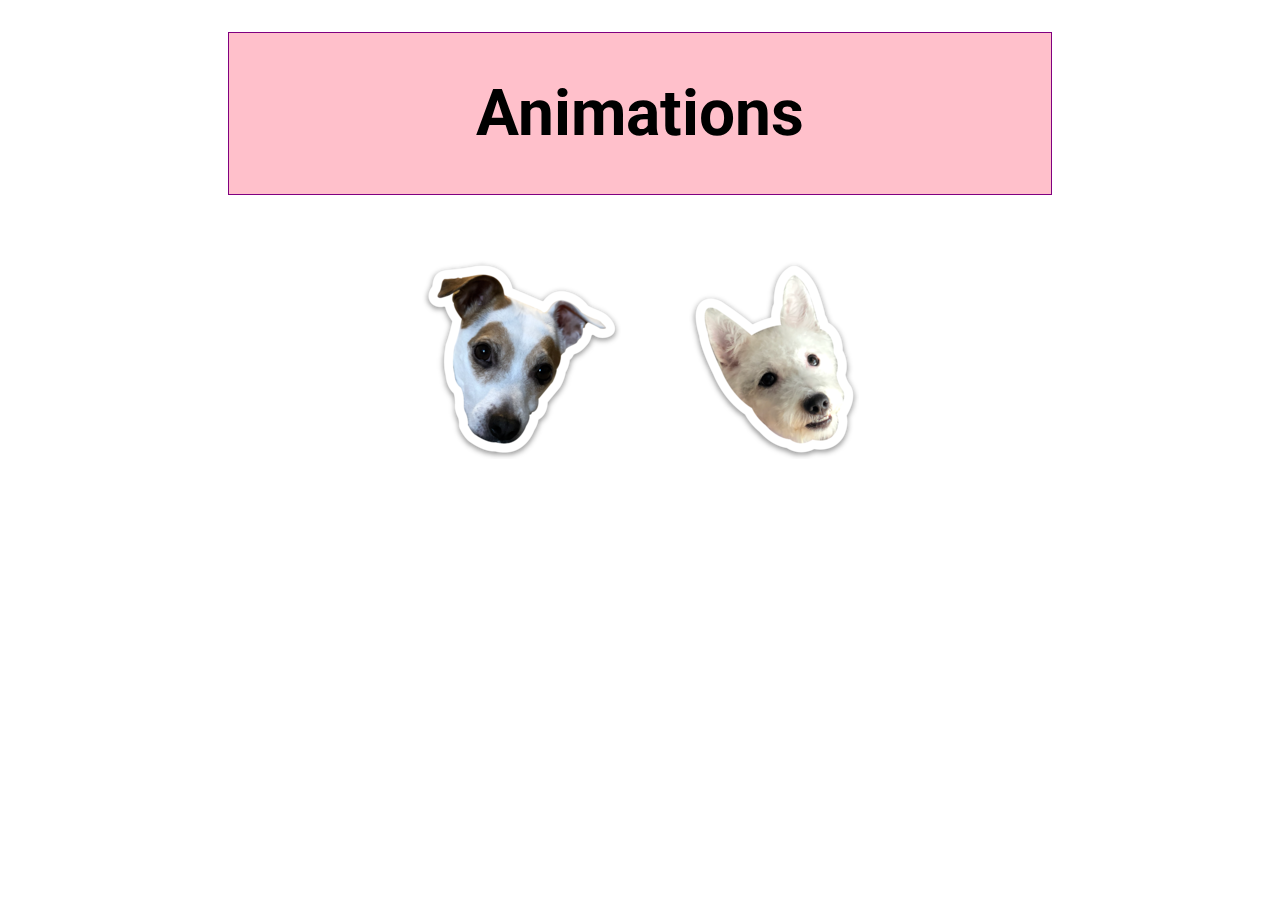
==== finish/index.html @ 1ebe393c "initial commit" ====
<!DOCTYPE html>
<html>
  <head>
    <meta charSet="utf-8"/>
    <meta http-equiv="x-ua-compatible" content="ie=edge"/>
    <meta name="viewport" content="width=device-width, initial-scale=1, shrink-to-fit=no"/>
    <meta name="note" content="environment=development"/>
    <title>Prefers Reduced Motion</title>
    <link rel="stylesheet" href="styles.css">
  </head>
  <body>
    <div class="centered">
      <div class="stretch box">
        <h1>Animations</h1>
      </div>
      <img src="../images/Captain.png" alt="rotating Captain face" class="spin" />
      <img src="../images/Piper.png" alt="bouncing Piper face" class="bounce" />
    </div>
  </body>
</html>
---- finish/styles.css ----
@import url('https://fonts.googleapis.com/css2?family=Roboto:wght@700;900&display=swap');

.centered {
 text-align: center;
}

h1 {
  font-size: 4rem;
  font-family: "Roboto", sans-serif;
}

img {
  margin: 2rem;
}

.box {
  border: 1px solid purple;
  background-color: pink;
  width: 65%;
  margin: 2rem auto;
}

.spin {
  animation-name: spin;
  animation-duration: 3000ms;
  animation-iteration-count: infinite;
  animation-timing-function: linear; 
}

.bounce {
  animation: bounce 0.5s; 
  animation-direction: alternate; 
  animation-timing-function: cubic-bezier(.5, 0.05, 1, .5); 
  animation-iteration-count: infinite;
}

.stretch {
  animation-name: stretch;
  animation-duration: 1.5s; 
  animation-timing-function: ease-out; 
  animation-direction: alternate;
  animation-iteration-count: infinite;
}

@keyframes stretch {
  0% {
    transform: scale(.5);
    border-radius: 15px;
  }
  100% {
    transform: scale(1.25);
  }
}

@keyframes spin {
  from {
    transform:rotate(0deg);
  }
  to {
    transform:rotate(359deg);
  }
}

@keyframes bounce { 
  from { 
      transform: translate3d(0, 0, 0); 
  } 
  to { 
      transform: translate3d(0, 200px, 0); 
  } 
} 

@media(prefers-reduced-motion: reduce) {
  * {
    animation-duration: 0.01ms !important;
    animation-iteration-count: 1 !important;
    transition-duration: 0.01ms !important;
  }

  .stretch {
    animation-name: pulse;
    animation-duration: 1.5s;
  }

  @keyframes pulse {
    0% {
      opacity: 0.5;
      transform: none;
    }
    100% {
      opacity: 1;
      transform: none;
    }
  }
}
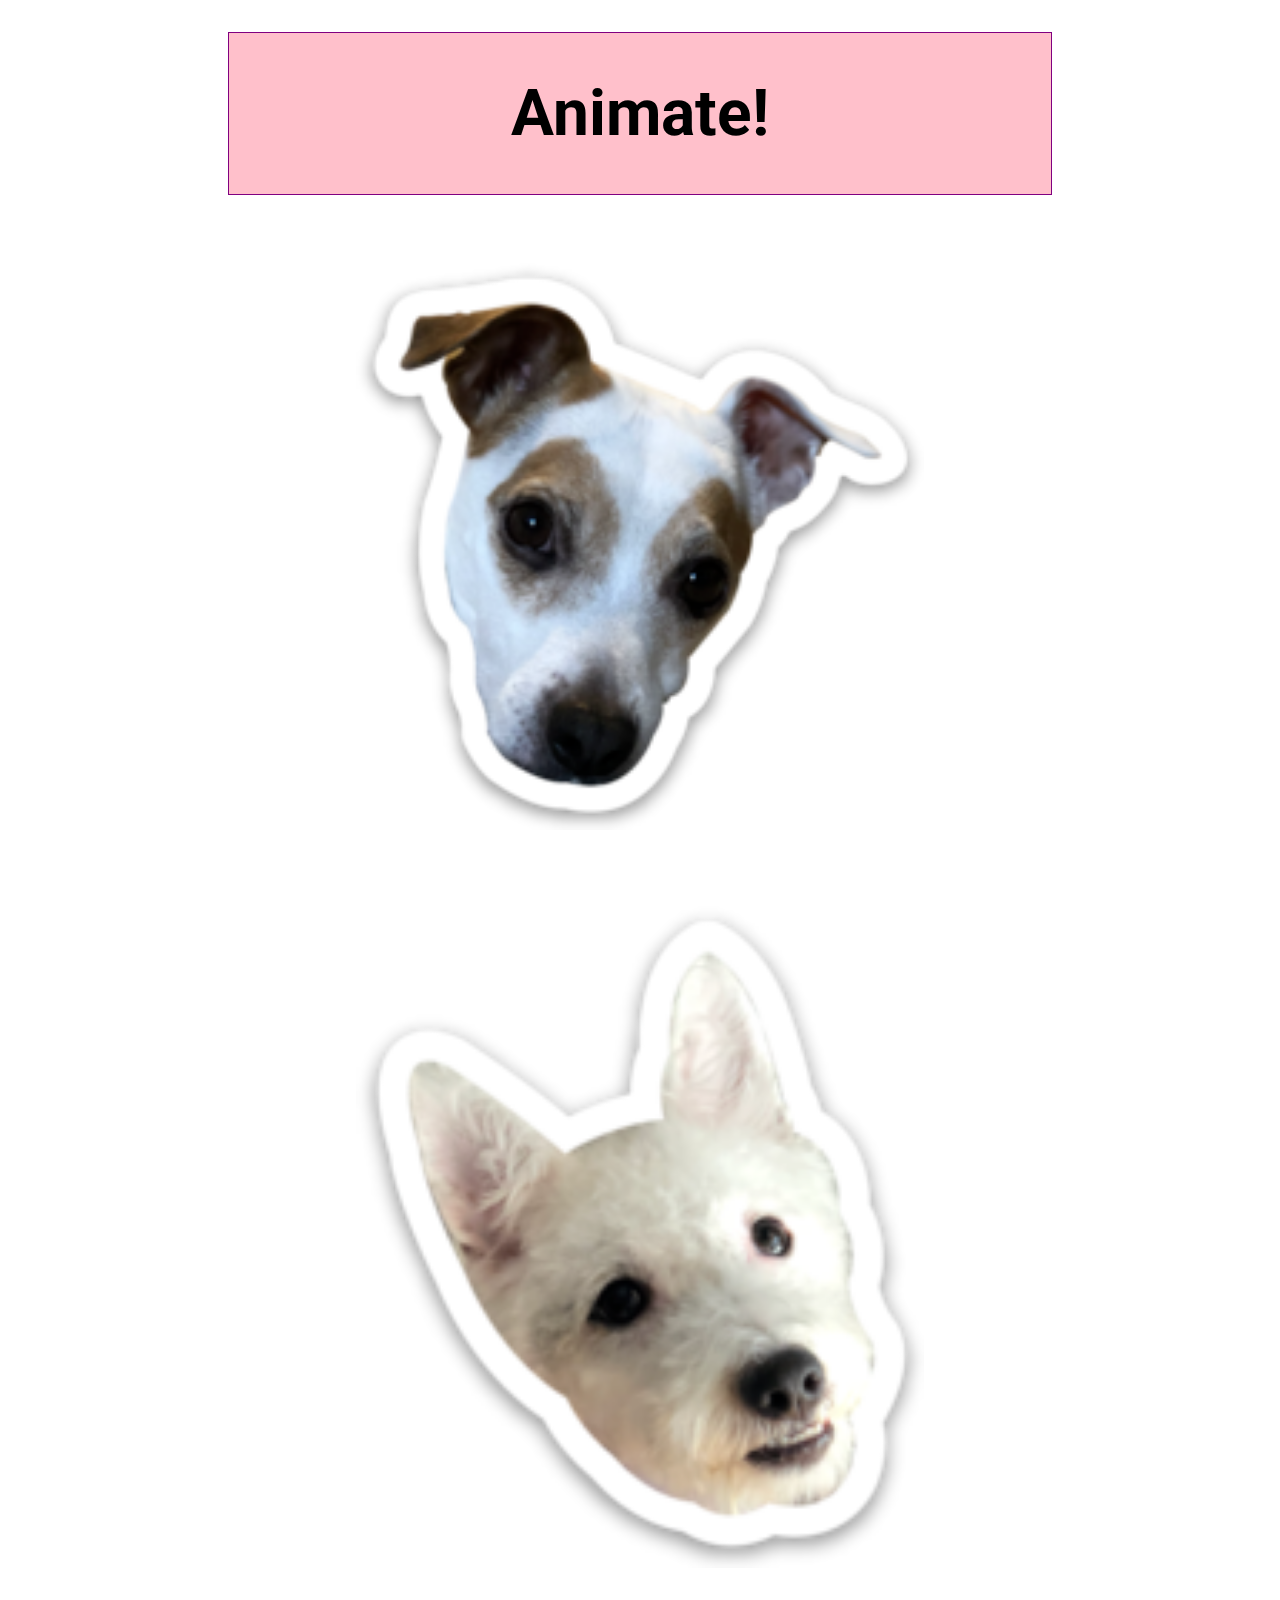
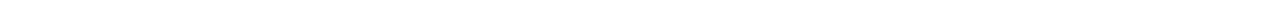
==== commit 05d81075: "updating code to reflect certain changes to layout." ====
--- a/finish/index.html
+++ b/finish/index.html
@@ -11,7 +11,7 @@
   <body>
     <div class="centered">
       <div class="stretch box">
-        <h1>Animations</h1>
+        <h1>Animate!</h1>
       </div>
       <img src="../images/Captain.png" alt="rotating Captain face" class="spin" />
       <img src="../images/Piper.png" alt="bouncing Piper face" class="bounce" />
--- a/finish/styles.css
+++ b/finish/styles.css
@@ -11,6 +11,7 @@
 
 img {
   margin: 2rem;
+  width: 45%;
 }
 
 .box {
@@ -79,7 +80,6 @@
 
   .stretch {
     animation-name: pulse;
-    animation-duration: 1.5s;
   }
 
   @keyframes pulse {
